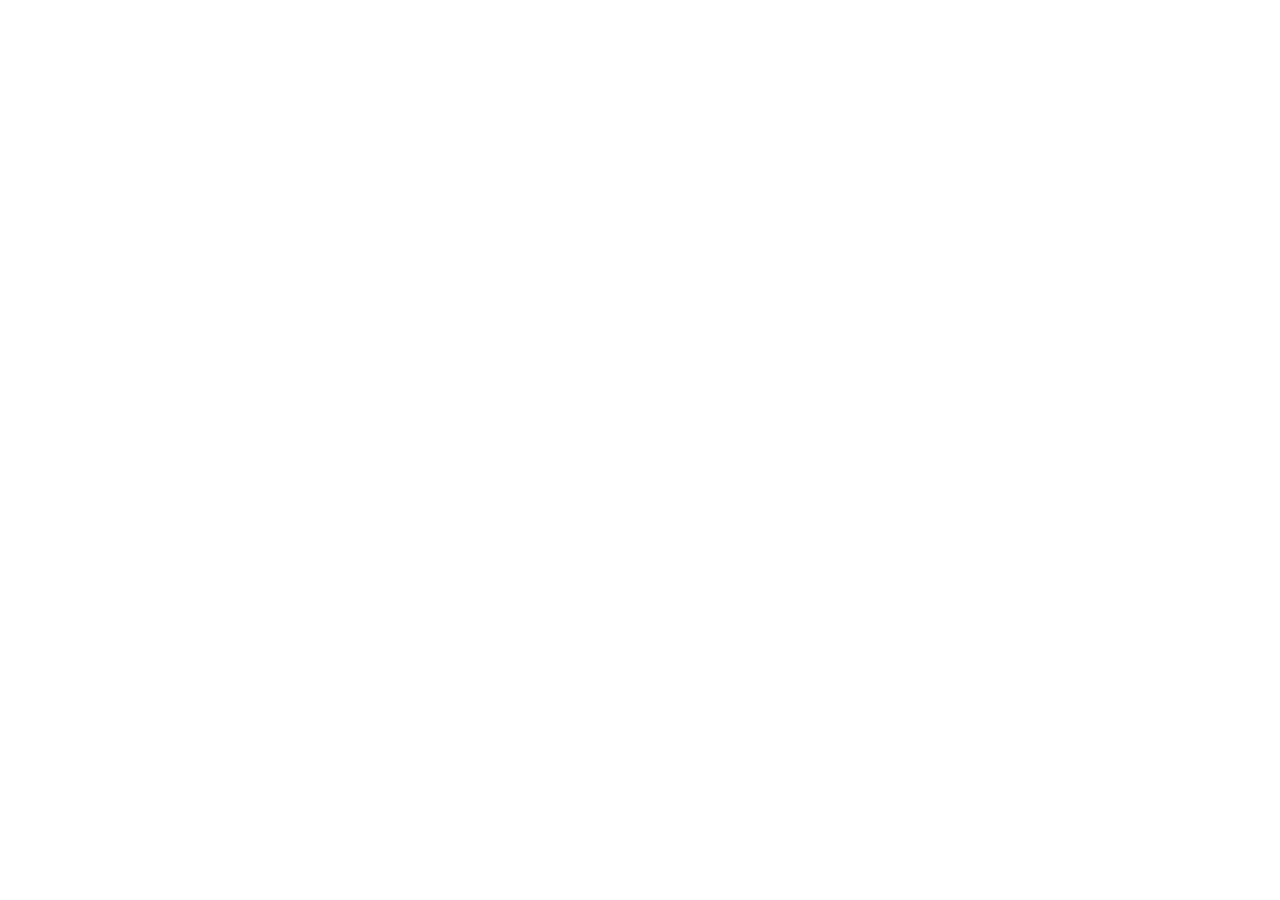
==== ice/index.html @ 15ab394a "Made oaks.css and oaks.html" ====
<!DOCTYPE html>
<html lang="en">
<head>
    <meta charset="UTF-8">
    <meta name="viewport" content="width=device-width, initial-scale=1.0">
    <title>Place Holder</title>
</head>
<body>
    
</body>
</html>
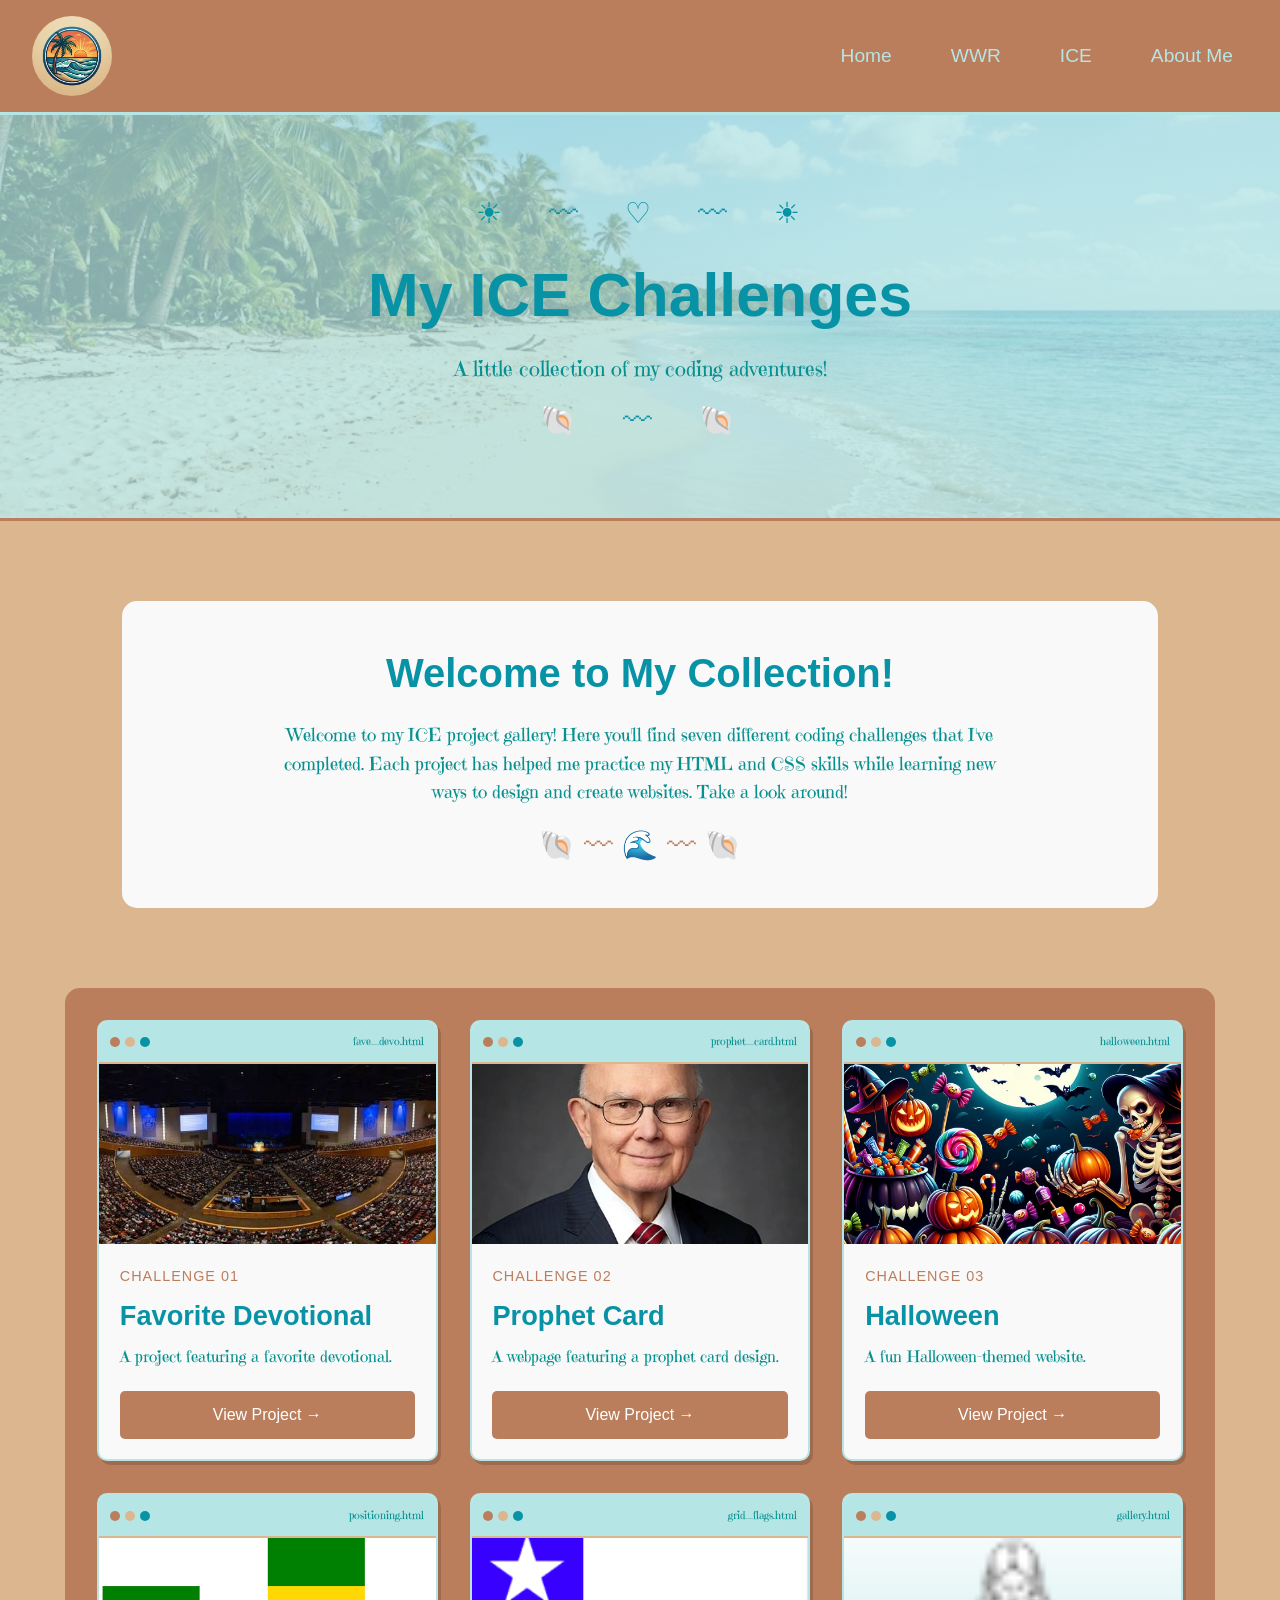
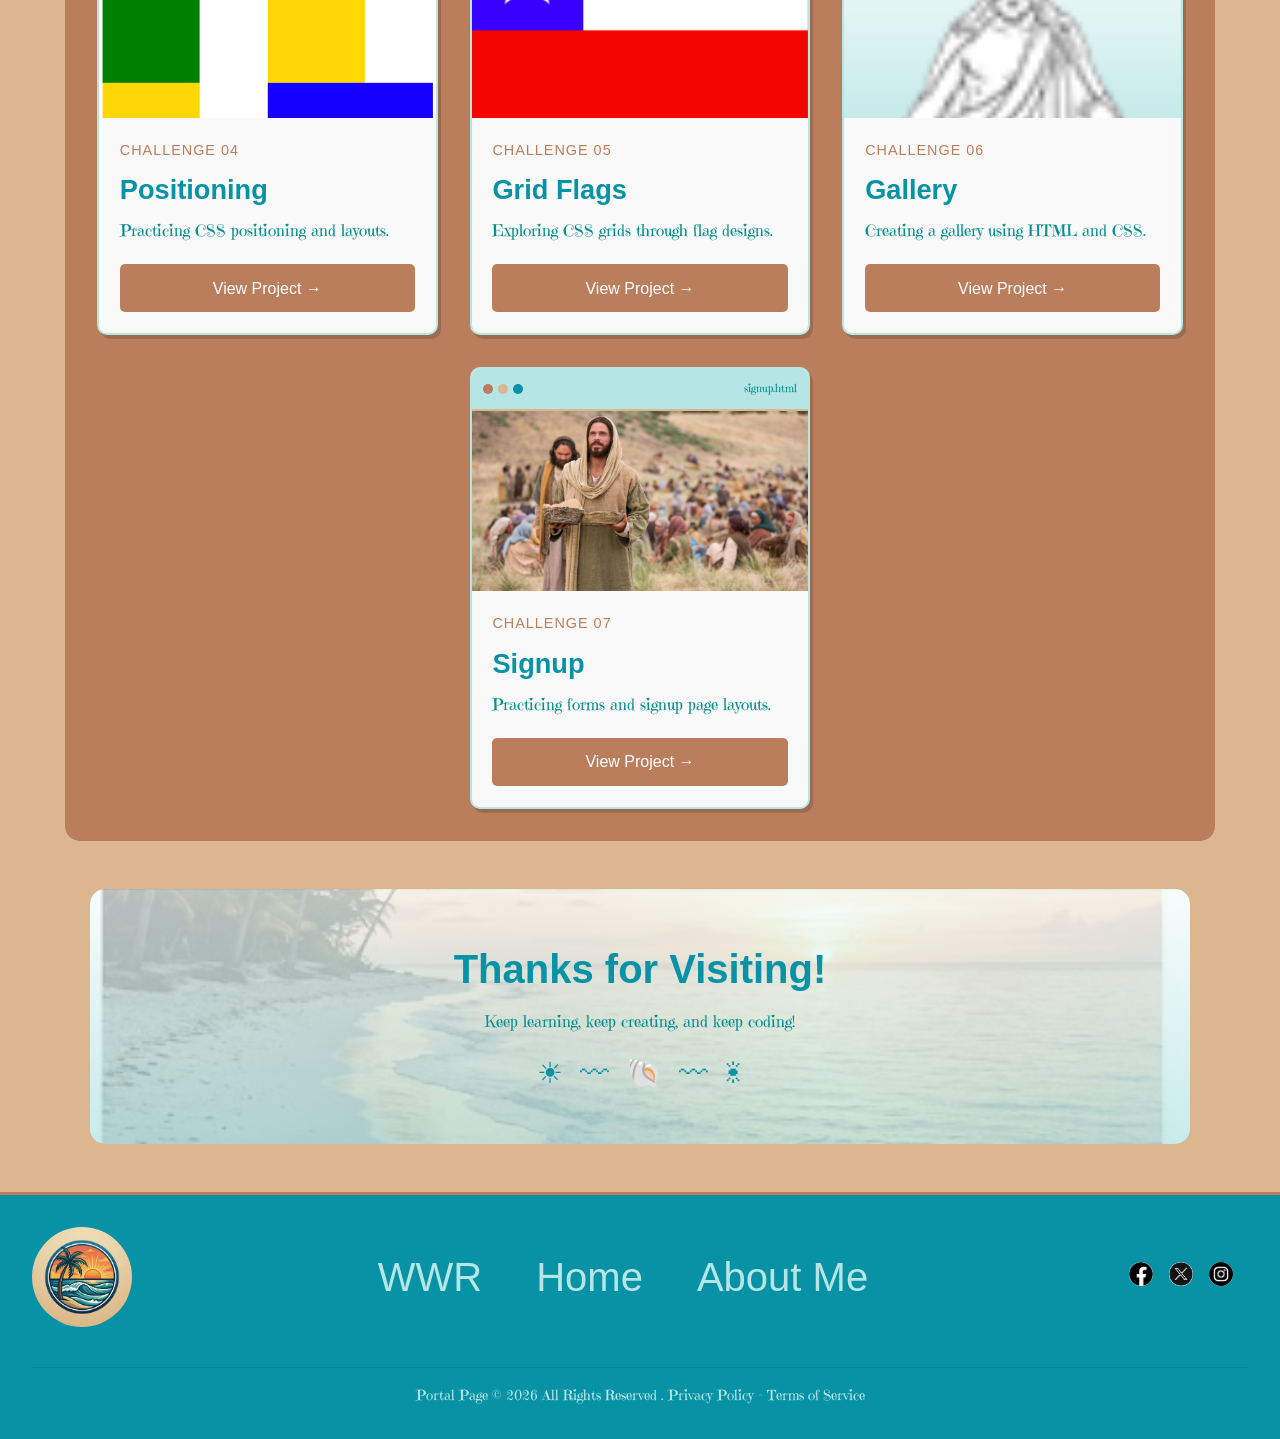
==== commit 94eb3983: "Ice html completed" ====
--- a/ice/index.html
+++ b/ice/index.html
@@ -4,8 +4,192 @@
     <meta charset="UTF-8">
     <meta name="viewport" content="width=device-width, initial-scale=1.0">
     <title>Place Holder</title>
+    <link rel="stylesheet" href="ice.css">
 </head>
 <body>
-    
+    <header>
+        <img src="../images/portal_page_logo.jpg" alt="Logo image">
+        <nav>
+            <a href="../index.html">Home</a>
+            <a href="../wwr/index.html">WWR</a>
+            <a href="../ice/index.html">ICE</a>
+            <a href="../all_about_me.html">About Me</a>
+        </nav>
+    </header>
+    <main>
+        <section class="ice-hero">
+            <div class="hero-content">
+                <span class="hero-decoration">☀ &nbsp; 〰 &nbsp; ♡ &nbsp; 〰 &nbsp; ☀</span>
+                <h1>My ICE Challenges</h1>
+                <p>A little collection of my coding adventures!</p>
+                <span class="hero-decoration">🐚 &nbsp; 〰 &nbsp; 🐚</span>
+            </div>
+        </section>
+
+        <section class="ice-intro">
+            <div class="intro-text">
+                <h2>Welcome to My Collection!</h2>
+                <p>
+                    Welcome to my ICE project gallery! Here you'll find
+                    seven different coding challenges that I've completed.
+                    Each project has helped me practice my HTML and CSS
+                    skills while learning new ways to design and create
+                    websites. Take a look around!
+                </p>
+                <span class="intro-flower">🐚 〰 🌊 〰 🐚</span>
+            </div>
+        </section>
+
+        <section class="ice-projects">
+            <!-- Project 1: Favorite Devotional -->
+            <article class="ice-card">
+                <div class="browser-bar">
+                    <span></span><span></span><span></span>
+                    <p>fave_devo.html</p>
+                </div>
+                <div class="project-preview">
+                    <img src="favorite_devo/images/devotional_image.png"
+                        alt="Favorite devotional website preview">
+                </div>
+                <div class="project-info">
+                    <span class="challenge-number">CHALLENGE 01</span>
+                    <h3>Favorite Devotional</h3>
+                    <p>A project featuring a favorite devotional.</p>
+                    <a href="favorite_devo/favdevo.html">View Project →</a>
+                </div>
+            </article>
+
+            <!-- Project 2: Prophet Card -->
+            <article class="ice-card">
+                <div class="browser-bar">
+                    <span></span><span></span><span></span>
+                    <p>prophet_card.html</p>
+                </div>
+                <div class="project-preview">
+                    <img src="prophets_card/dallin_oaks.jpg"
+                        alt="Prophet card website preview">
+                </div>
+                <div class="project-info">
+                    <span class="challenge-number">CHALLENGE 02</span>
+                    <h3>Prophet Card</h3>
+                    <p>A webpage featuring a prophet card design.</p>
+                    <a href="prophets_card/oaks.html">View Project →</a>
+                </div>
+            </article>
+
+            <!-- Project 3: Halloween -->
+            <article class="ice-card">
+                <div class="browser-bar">
+                    <span></span><span></span><span></span>
+                    <p>halloween.html</p>
+                </div>
+                <div class="project-preview">
+                    <img src="halloween/images/halloween.png"
+                        alt="Halloween website preview">
+                </div>
+                <div class="project-info">
+                    <span class="challenge-number">CHALLENGE 03</span>
+                    <h3>Halloween</h3>
+                    <p>A fun Halloween-themed website.</p>
+                    <a href="halloween/index.html">View Project →</a>
+                </div>
+            </article>
+
+            <!-- Project 4: Positioning -->
+            <article class="ice-card">
+                <div class="browser-bar">
+                    <span></span><span></span><span></span>
+                    <p>positioning.html</p>
+                </div>
+                <div class="project-preview">
+                    <img src="positioning/images/example1-halfway.png"
+                        alt="Positioning website preview">
+                </div>
+                <div class="project-info">
+                    <span class="challenge-number">CHALLENGE 04</span>
+                    <h3>Positioning</h3>
+                    <p>Practicing CSS positioning and layouts.</p>
+                    <a href="positioning/positioning.html">View Project →</a>
+                </div>
+            </article>
+
+            <!-- Project 5: Grid Flags -->
+            <article class="ice-card">
+                <div class="browser-bar">
+                    <span></span><span></span><span></span>
+                    <p>grid_flags.html</p>
+                </div>
+                <div class="project-preview">
+                    <img src="grid_flags/ice_gridflags_preview.png"
+                        alt="Grid flags website preview">
+                </div>
+                <div class="project-info">
+                    <span class="challenge-number">CHALLENGE 05</span>
+                    <h3>Grid Flags</h3>
+                    <p>Exploring CSS grids through flag designs.</p>
+                    <a href="grid_flags/flags.html">View Project →</a>
+                </div>
+            </article>
+            <!-- Project 6: Gallery -->
+            <article class="ice-card">
+                <div class="browser-bar">
+                    <span></span><span></span><span></span>
+                    <p>gallery.html</p>
+                </div>
+                <div class="project-preview">
+                    <img src="gallery/images/christus.png"
+                        alt="Gallery website preview">
+                </div>
+                <div class="project-info">
+                    <span class="challenge-number">CHALLENGE 06</span>
+                    <h3>Gallery</h3>
+                    <p>Creating a gallery using HTML and CSS.</p>
+                    <a href="gallery/gallery.html">View Project →</a>
+                </div>
+            </article>
+            <!-- Project 7: Signup -->
+            <article class="ice-card">
+                <div class="browser-bar">
+                    <span></span><span></span><span></span>
+                    <p>signup.html</p>
+                </div>
+                <div class="project-preview">
+                    <img src="signup/images/jesus_feeds_5000.jpeg"
+                        alt="Signup website preview">
+                </div>
+                <div class="project-info">
+                    <span class="challenge-number">CHALLENGE 07</span>
+                    <h3>Signup</h3>
+                    <p>Practicing forms and signup page layouts.</p>
+                    <a href="signup/signup.html">View Project →</a>
+                </div>
+            </article>
+
+        </section>
+
+        <section class="ice-ending">
+            <h2>Thanks for Visiting!</h2>
+            <p>Keep learning, keep creating, and keep coding!</p>
+            <span>☀ 〰 🐚 〰 ☀</span>
+        </section>
+        
+    </main>
+    <footer>
+        <img src="../images/portal_page_logo.jpg" alt="Logo image">
+        <nav>
+            <a href="../wwr/index.html">WWR</a>
+            <a href="../index.html">Home</a>
+            <a href="../all_about_me.html">About Me</a>
+        </nav>
+        <div class="social">
+            <a href="https://www.facebook.com/">
+                <img src="../images/facebook_icon.png" alt="fb icon"></a>
+            <a href="https://x.com/">
+                <img src="../images/twitter_icon.png" alt="twitter icon"></a>
+            <a href="https://www.instagram.com/">
+                <img src="../images/instagram_icon.png" alt="instagram icon"></a>
+        </div>
+        <p>Portal Page &copy; 2026 All Rights Reserved . Privacy Policy - Terms of Service</p>
+    </footer>
 </body>
 </html>
--- a/ice/ice.css
+++ b/ice/ice.css
@@ -0,0 +1,354 @@
+@import url('https://fonts.googleapis.com/css2?family=Chewy&family=Crafty+Girls&family=Emilys+Candy&family=Schoolbell&display=swap');
+
+:root {
+    --primary-color: #0892A5;
+    --secondary-color: #06908F;
+    --light-accent: #b5e5e5;
+    --warm-accent: #DBB68F;
+    --dark-accent: #BB7E5D;
+    --bg-light: #f9f9f9;
+}
+
+
+* {
+    box-sizing: border-box;
+    margin: 0;
+    padding: 0;
+}
+
+body {
+    font-family: 'Emilys Candy', 'Crafty Girls', 'Franklin Gothic Medium', 'Arial Narrow', Arial, sans-serif;
+    color: var(--secondary-color);
+    background-color: var(--warm-accent);
+    line-height: 1.6;
+}
+
+h1, h2, h3, h4, h5, h6 {
+    font-family: Chewy, Schoolbell, 'Franklin Gothic Medium', 'Arial Narrow', Arial, sans-serif;
+    color: var(--primary-color);
+}
+
+/* Header Styles */
+header {
+    display: flex;
+    justify-content: space-between;
+    align-items: center;
+    background-color: var(--dark-accent);
+    padding: 1rem 2rem;
+    border-bottom: 3px solid var(--light-accent);
+}
+
+header img {
+    width: 80px;
+    height: 80px;
+    border-radius: 50%;
+    object-fit: cover;
+}
+
+header nav a {
+    font-family: Chewy, Schoolbell, sans-serif;
+    text-decoration: none;
+    color: var(--light-accent);
+    margin-left: 1.5rem;
+    padding: 15px;
+    font-size: 1.2rem;
+    transition: color 0.3s ease;
+}
+
+header nav a:hover {
+    color: var(--primary-color);
+}
+
+/* Hero Styles */
+.ice-hero {
+    background-color: var(--light-accent);
+    text-align: center;
+    padding: 4rem 1rem;
+    margin-bottom: 3rem;
+    border-bottom: 3px solid var(--dark-accent);
+    background-image: linear-gradient(rgba(181,229,229,0.75), rgba(181,229,229,0.75)), url("../images/ice_hero_img.jpg");
+    background-size: cover;
+    background-position: center;
+}
+
+.hero-content {
+    max-width: 900px;
+    margin: 0 auto;
+}
+
+.ice-hero h1 {
+    font-size: 3.8rem;
+    margin: 0.5rem 0;
+}
+
+.ice-hero p {
+    color: var(--secondary-color);
+    font-size: 1.3rem;
+}
+
+.hero-decoration {
+    color: var(--primary-color);
+    font-size: 1.8rem;
+    letter-spacing: 5px;
+    display: block;
+    margin: 0.7rem 0;
+}
+
+/* Intro Styles */
+.ice-intro {
+    max-width: 1100px;
+    margin: 0 auto 3rem;
+    padding: 2rem;
+}
+
+.intro-text {
+    background-color: var(--bg-light);
+    padding: 2.5rem;
+    border-radius: 15px;
+    text-align: center;
+}
+
+.intro-text h2 {
+    font-size: 2.5rem;
+    margin-bottom: 1rem;
+}
+
+.intro-text p {
+    max-width: 750px;
+    margin: 0 auto;
+    color: var(--secondary-color);
+    font-size: 1.1rem;
+}
+
+.intro-flower {
+    display: block;
+    color: var(--dark-accent);
+    font-size: 1.8rem;
+    margin-top: 1rem;
+}
+
+/* Project Styles */
+.ice-projects {
+    max-width: 1150px;
+    margin: 0 auto 3rem;
+    padding: 2rem;
+    background-color: var(--dark-accent);
+    border-radius: 15px;
+
+    display: grid;
+    grid-template-columns: repeat(3, 1fr);
+    gap: 2rem;
+}
+
+.ice-card:last-child {
+    grid-column: 2/3;
+}
+
+.ice-card {
+    background-color: var(--bg-light);
+    border: 2px solid var(--light-accent);
+    border-radius: 10px;
+    overflow: hidden;
+
+    display: flex;
+    flex-direction: column;
+
+    box-shadow: 3px 4px 0 rgba(0, 0, 0, 0.15);
+
+    transition: transform 0.3s ease,
+                box-shadow 0.3s ease;
+}
+
+.ice-card:hover {
+    transform: translateY(-7px);
+    box-shadow: 5px 8px 0 rgba(0, 0, 0, 0.2);
+}
+
+.browser-bar {
+    background-color: var(--light-accent);
+    border-bottom: 2px solid var(--warm-accent);
+    padding: 0.7rem;
+    display: flex;
+    align-items: center;
+    gap: 5px;
+}
+
+.browser-bar span {
+    width: 10px;
+    height: 10px;
+    border-radius: 50%;
+    background-color: var(--dark-accent);
+}
+
+.browser-bar span:nth-child(2) {
+    background-color: var(--warm-accent);
+}
+
+.browser-bar span:nth-child(3) {
+    background-color: var(--primary-color);
+}
+
+.browser-bar p {
+    font-size: 0.7rem;
+    margin-left: auto;
+    color: var(--secondary-color);
+}
+
+.project-preview {
+    width: 100%;
+    height: 180px;
+    background-color: var(--warm-accent);
+    overflow: hidden;
+}
+
+.project-preview img {
+    width: 100%;
+    height: 100%;
+    object-fit: cover;
+    transition: transform 0.4s ease;
+}
+.ice-card:nth-child(6) .project-preview img {
+    object-position: top;
+    background-color: var(--bg-light);
+    background-image: linear-gradient(rgba(245, 252, 252, 0.75), rgba(181,229,229,0.75));
+}
+
+.ice-card:hover .project-preview img {
+    transform: scale(1.05);
+}
+
+/*  Project Info Styles */
+.project-info {
+    padding: 1.3rem;
+    display: flex;
+    flex-direction: column;
+    flex-grow: 1;
+}
+
+.challenge-number {
+    font-family: Chewy, sans-serif;
+    font-size: 0.9rem;
+    color: var(--dark-accent);
+    letter-spacing: 1px;
+}
+
+.project-info h3 {
+    font-size: 1.7rem;
+    margin: 0.4rem 0;
+}
+
+.project-info p {
+    color: var(--secondary-color);
+    margin-bottom: 1.3rem;
+    flex-grow: 1;
+}
+
+.project-info a {
+    background-color: var(--dark-accent);
+    color: white;
+    text-decoration: none;
+    text-align: center;
+    font-family: Chewy, sans-serif;
+    font-size: 1rem;
+
+    padding: 0.7rem;
+    border-radius: 5px;
+
+    transition: background-color 0.3s ease;
+}
+
+.project-info a:hover {
+    background-color: var(--primary-color);
+}
+/* Ending Styles */
+.ice-ending {
+    background-color: var(--light-accent);
+    background-image: linear-gradient(rgba(245, 252, 252, 0.75), rgba(181,229,229,0.75)), url("../images/ice_ending_img.jpg");
+    background-size: cover;
+    background-position: center;
+    border-radius: 15px;
+    text-align: center;
+    max-width: 1100px;
+    margin: 0 auto 3rem;
+    padding: 3rem 1rem;
+}
+
+.ice-ending h2 {
+    font-size: 2.5rem;
+    margin-bottom: 0.5rem;
+}
+
+.ice-ending p {
+    color: var(--secondary-color);
+}
+
+.ice-ending span {
+    display: block;
+    color: var(--primary-color);
+    font-size: 1.8rem;
+    margin-top: 1rem;
+    letter-spacing: 4px;
+}
+
+/* Footer Styles */
+footer {
+    background-color: var(--primary-color);
+    padding: 2rem;
+    display: grid;
+    grid-template-columns: auto 1fr auto;
+    gap: 1.5rem;
+    align-items: center;
+    border-top: 3px solid var(--dark-accent);
+}
+
+footer img {
+    width: 100px;
+    height: 100px;
+    border-radius: 50%;
+    object-fit: cover;
+}
+
+footer nav {
+    display: flex;
+    gap: 1.5rem;
+    justify-content: center;
+}
+
+footer nav a {
+    text-decoration: none;
+    font-family: Chewy, sans-serif;
+    color: var(--light-accent);
+    font-size: 2.5rem;
+    padding: 15px;
+}
+
+footer nav a:hover {
+    color: var(--dark-accent);
+}
+
+.social {
+    display: flex;
+    gap: 1rem;
+    justify-content: flex-end;
+    padding: 15px;
+}
+
+.social img {
+    width: 24px;
+    height: 24px;
+    transition: transform 0.2s ease;
+}
+
+.social img:hover {
+    transform: scale(1.1);
+}
+
+footer p {
+    grid-column: 1 / -1;
+    text-align: center;
+    font-size: 0.9rem;
+    color: var(--light-accent);
+    margin-top: 1rem;
+    border-top: 1px solid rgba(0, 0, 0, 0.1);
+    padding-top: 1rem;
+}
